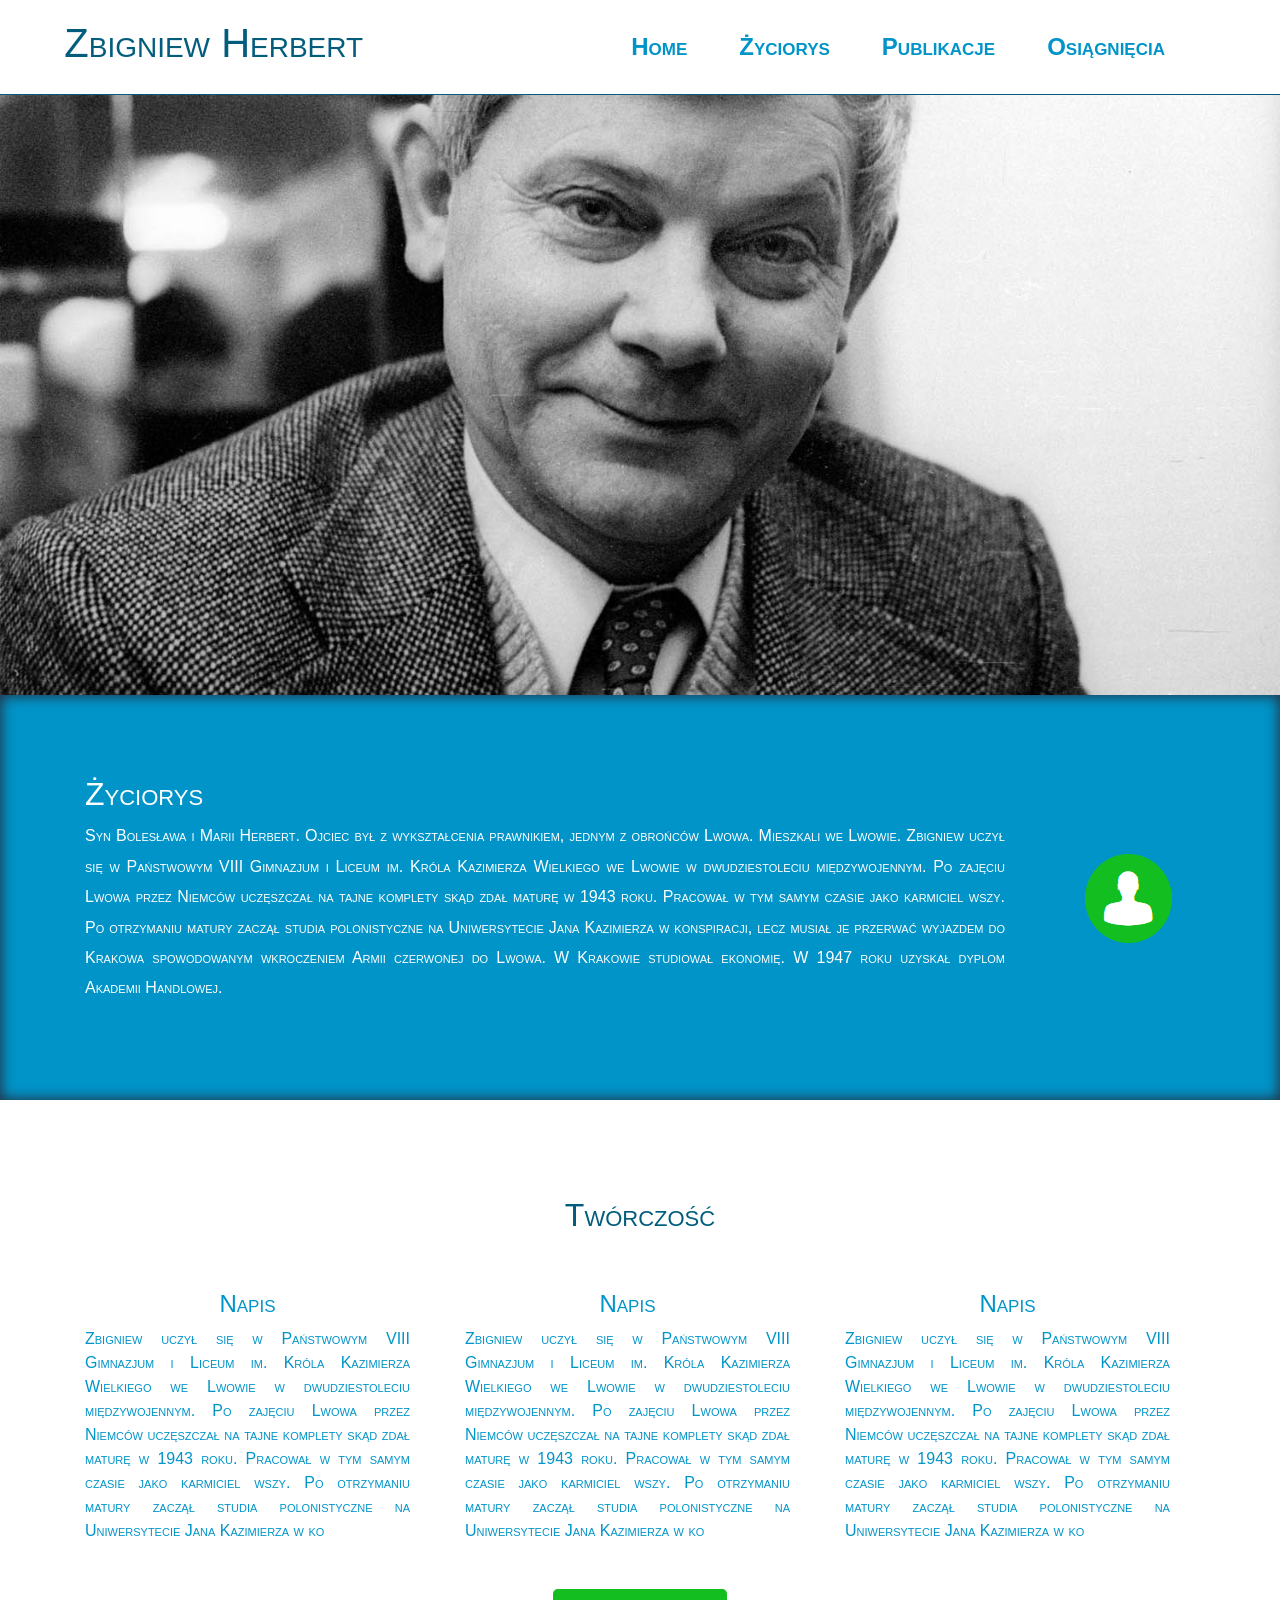
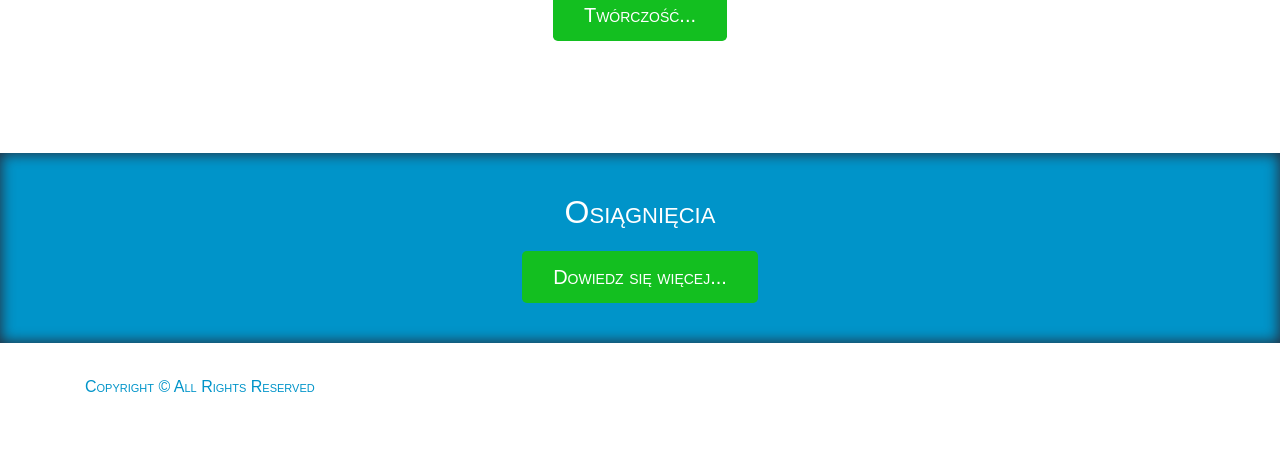
==== src/index.html @ 62166940 "first commit" ====
<!doctype html>
<html>

<head>
    <meta charset="UTF-8">
    <meta http-equiv="X-UA-Compatible" content="IE=edge,chrome=1">
    <title>Fundacja Zbigniewa Herberta - Strona główna</title>
    <meta name="author" content="WarzybokMarcin" />
    <meta name="description" content="kotwice" />
    <meta name="keywords" content="kotwice" />
    <meta name="viewport" content="width=device-width, initial-scale=1.0">
    <link rel="stylesheet" href="./css/reset.css">
    <link rel="stylesheet" href="css/bootstrap.css">
    <link rel="stylesheet" href="css/style.css">
    <link rel="icon" type="image/ico" href="assets/favicon(1).ico">
    <script src="js/bootstrap.min.js"></script>


</head>

<body>
    <nav class="navbar">
        <div class="container-fluid">
            <h1 class="navbar-brand">Zbigniew Herbert</h1>
            <ul class="nav justify-content-end">
                <li class="nav-item">
                    <a href="#" class="nav-link">Home</a>
                </li>
                <li class="nav-item">
                    <a href="#" class="nav-link">Życiorys</a>
                </li>
                <li class="nav-item">
                    <a href="#" class="nav-link">Publikacje</a>
                </li>
                <li class="nav-item">
                    <a href="#" class="nav-link">Osiągnięcia</a>
                </li>
            </ul>
        </div>
    </nav>
    <section class="banner">
    </section>
    <article>
        <section class="cv">
            <div class="container">
                <div class="row">
                    <div class="col-sm-12 col-md-10 col-lg-10">
                        <h2>Życiorys</h2>
                        <p>
                            Syn Bolesława i Marii Herbert. Ojciec był z wykształcenia prawnikiem, jednym z obrońców Lwowa. Mieszkali we Lwowie. Zbigniew
                            uczył się w Państwowym VIII Gimnazjum i Liceum im. Króla Kazimierza Wielkiego we Lwowie w dwudziestoleciu
                            międzywojennym. Po zajęciu Lwowa przez Niemców uczęszczał na tajne komplety skąd zdał maturę
                            w 1943 roku. Pracował w tym samym czasie jako karmiciel wszy. Po otrzymaniu matury zaczął studia
                            polonistyczne na Uniwersytecie Jana Kazimierza w konspiracji, lecz musiał je przerwać wyjazdem
                            do Krakowa spowodowanym wkroczeniem Armii czerwonej do Lwowa. W Krakowie studiował ekonomię.
                            W 1947 roku uzyskał dyplom Akademii Handlowej.
                        </p>
                    </div>
                    <div class="button col-sm-12 col-md-2">
                        <a href="#">
                            <img src="./assets/user.png" alt="user">
                        </a>
                    </div>
                </div>
            </div>
        </section>
        <section class="creating">
            <div class="container">
                <h2>Twórczość</h2>
                <div class="row">
                    <div class="col-sm-12 col-md-4 own">
                        <h4>Napis</h4>
                        <p>Zbigniew uczył się w Państwowym VIII Gimnazjum i Liceum im. Króla Kazimierza Wielkiego we Lwowie
                            w dwudziestoleciu międzywojennym. Po zajęciu Lwowa przez Niemców uczęszczał na tajne komplety
                            skąd zdał maturę w 1943 roku. Pracował w tym samym czasie jako karmiciel wszy. Po otrzymaniu
                            matury zaczął studia polonistyczne na Uniwersytecie Jana Kazimierza w ko</p>
                    </div>
                    <div class="col-sm-12 col-md-4 own">
                        <h4>Napis</h4>
                        <p>Zbigniew uczył się w Państwowym VIII Gimnazjum i Liceum im. Króla Kazimierza Wielkiego we Lwowie
                            w dwudziestoleciu międzywojennym. Po zajęciu Lwowa przez Niemców uczęszczał na tajne komplety
                            skąd zdał maturę w 1943 roku. Pracował w tym samym czasie jako karmiciel wszy. Po otrzymaniu
                            matury zaczął studia polonistyczne na Uniwersytecie Jana Kazimierza w ko</p>
                    </div>
                    <div class="col-sm-12 col-md-4 own">
                        <h4>Napis</h4>
                        <p>Zbigniew uczył się w Państwowym VIII Gimnazjum i Liceum im. Króla Kazimierza Wielkiego we Lwowie
                            w dwudziestoleciu międzywojennym. Po zajęciu Lwowa przez Niemców uczęszczał na tajne komplety
                            skąd zdał maturę w 1943 roku. Pracował w tym samym czasie jako karmiciel wszy. Po otrzymaniu
                            matury zaczął studia polonistyczne na Uniwersytecie Jana Kazimierza w ko</p>
                    </div>
                </div>
                <div class="row">
                    <button class="btn btn-lg btn-custom">
                        <a href="#">Twórczość...</a>
                    </button>
                </div>

            </div>
        </section>
        <section class="achive">
            <div class="container">
                <div class="row">
                    <div class="col-sm-12">
                        <h2>Osiągnięcia</h2>
                    </div>
                    <div class="col-sm-12">
                        <button class="btn btn-lg btn-custom">
                            <a href="#">Dowiedz się więcej...</a>
                        </button>
                    </div>
                </div>
            </div>
        </section>
    </article>
    <footer class="custom-footer">
        <div class="container">
            <div class="row">
                <div class="col-sm-12 col-md-4">
                    Copyright &copy; All Rights Reserved
                </div>
            </div>
        </div>
    </footer>


    <script src="js/jquery.min.js"></script>
    <script src="js/tether.min.js"></script>
</body>

</html>
---- src/css/style.css ----
* {
  font-variant: small-caps !important;
  font-family: Arial, Helvetica, sans-serif !important; }

nav {
  background: white;
  position: relative;
  z-index: 2;
  border-bottom: 1px solid #025d7d; }
  nav h1 {
    font-size: 40px !important;
    text-align: center;
    color: #025d7d;
    width: 30%; }
  nav ul {
    margin-right: 3em;
    margin-left: 1em; }
  nav li {
    margin-right: 20px; }
  nav a {
    color: #0094c9;
    font-size: 24px;
    font-family: Arial, Helvetica, sans-serif;
    font-weight: bold; }
  @media screen and (max-width: 997px) {
    nav h1 {
      width: 100%;
      font-size: 31px !important;
      font-weight: bold; } }
  @media screen and (min-width: 997px) and (max-width: 1200px) {
    nav ul {
      margin-right: 0;
      margin-left: 2em; }
      nav ul li {
        margin-right: 15px; } }

.banner {
  width: 100%;
  height: 800px;
  position: relative;
  margin-top: -200px;
  background-attachment: fixed;
  background: url("../assets/banner.jpg") no-repeat;
  background-size: cover;
  background-position: center top;
  -webkit-box-shadow: 2px;
  box-shadow: 2px; }

.cv {
  color: white;
  background: #0094c9;
  padding: 5em 1em;
  text-align: justify;
  line-height: 1.9;
  -webkit-box-shadow: inset 0px 0px 14px 1px rgba(52, 0, 0, 0.7);
  box-shadow: inset 0px 0px 14px 1px rgba(52, 0, 0, 0.7); }
  @media screen and (max-width: 1000px) {
    .cv {
      line-height: 1.4; } }

.button {
  padding: 1em;
  padding-top: 4em; }
  .button img {
    margin-left: 30px; }
  @media screen and (max-width: 1000px) {
    .button {
      padding: 0; }
      .button img {
        margin-left: auto;
        margin-right: auto;
        display: block;
        margin-top: 60px; } }

.creating {
  padding: 2em;
  padding-top: 6em;
  padding-bottom: 7em;
  color: #0094c9; }
  .creating h2 {
    color: #025d7d;
    text-align: center;
    display: block;
    margin-bottom: 1em; }

.own {
  text-align: justify;
  margin-top: 1.5em;
  padding-right: 40px; }
  @media screen and (max-width: 750px) {
    .own {
      padding-right: 0; } }
  .own h4 {
    text-align: center; }

@media screen and (max-width: 1000px) {
  p {
    font-size: 16px !important; } }

.btn-custom {
  margin-left: auto;
  margin-right: auto;
  display: block;
  margin-top: 30px;
  padding: 0.5em 1.5em;
  background: #13bf20; }
  .btn-custom a {
    color: white; }

.achive {
  background: #0094c9;
  color: white !important;
  padding-top: 2.5em;
  padding-bottom: 2.5em;
  -webkit-box-shadow: inset 0px 0px 14px 1px rgba(52, 0, 0, 0.7);
  box-shadow: inset 0px 0px 14px 1px rgba(52, 0, 0, 0.7); }
  .achive h2 {
    display: block;
    width: 100%;
    text-align: center;
    margin-bottom: -10px; }

.custom-footer {
  color: #0094c9;
  background: white;
  padding-top: 2em;
  padding-bottom: 4em; }
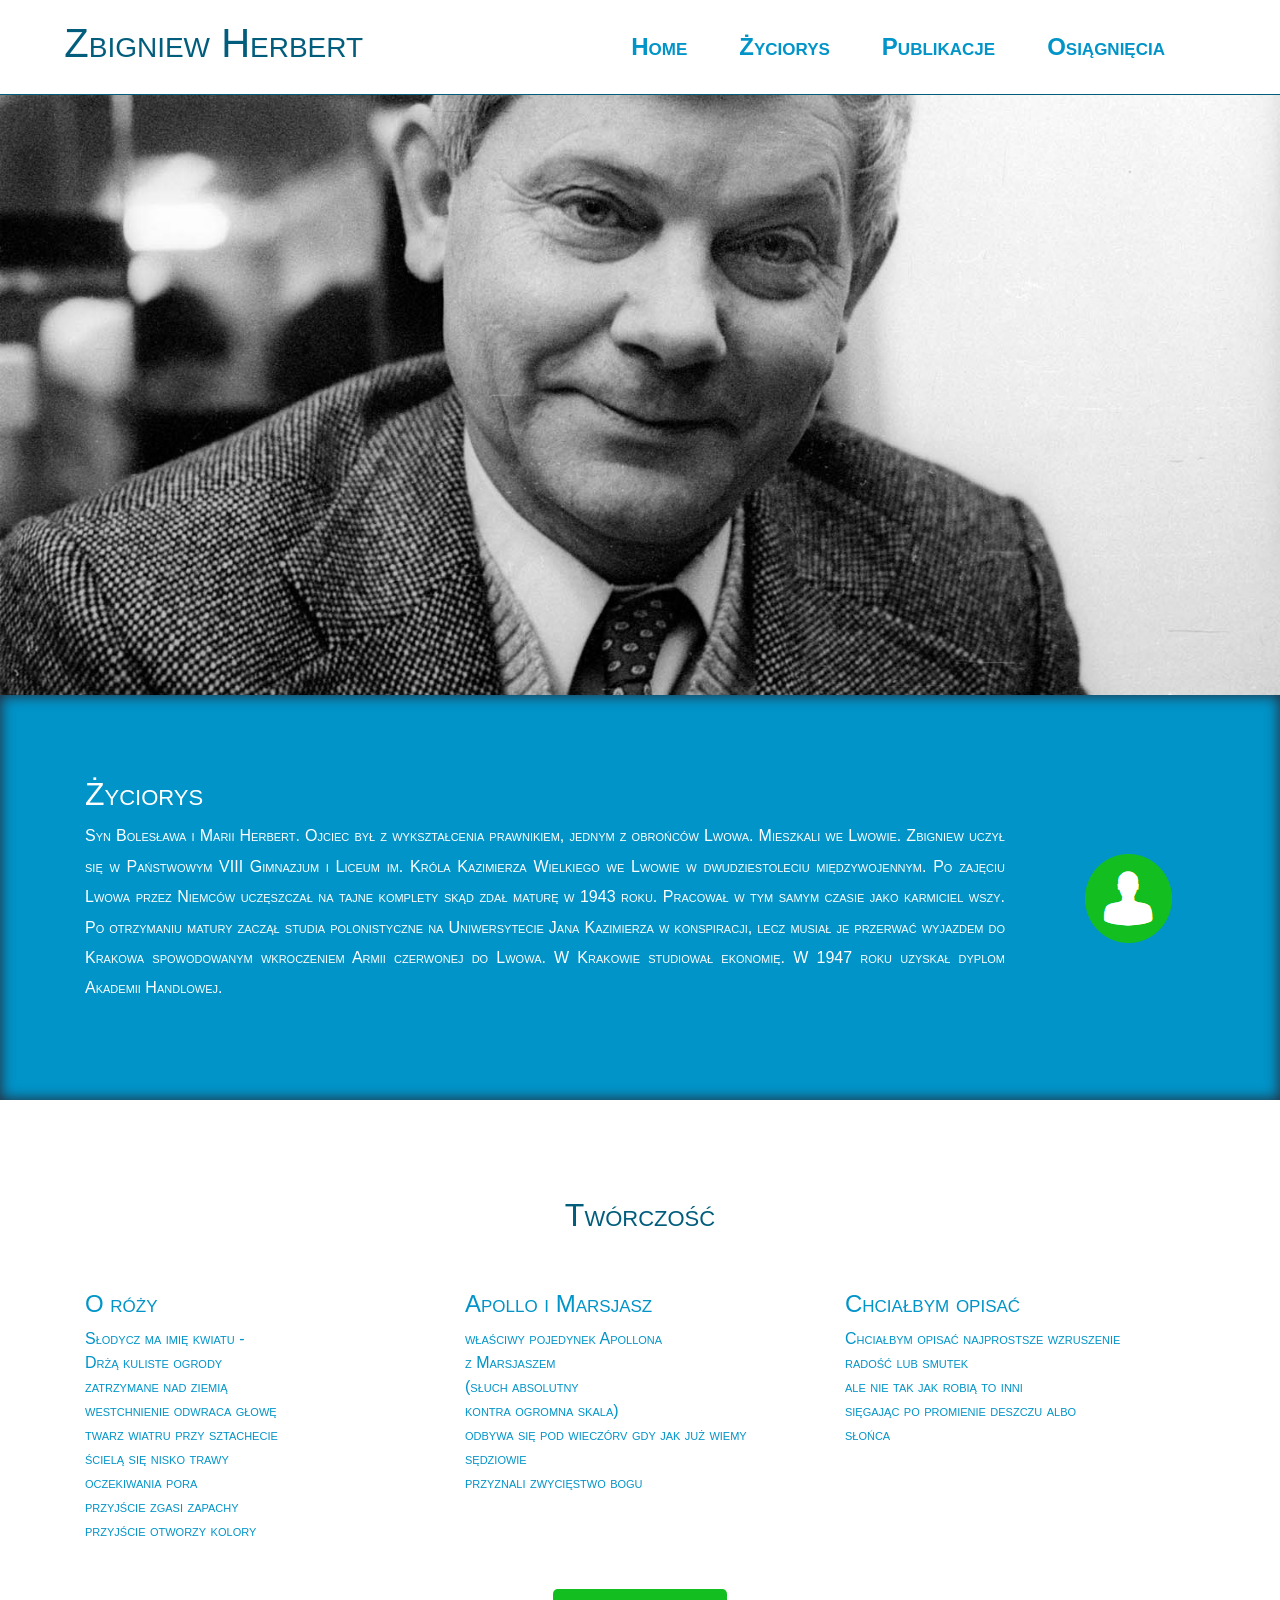
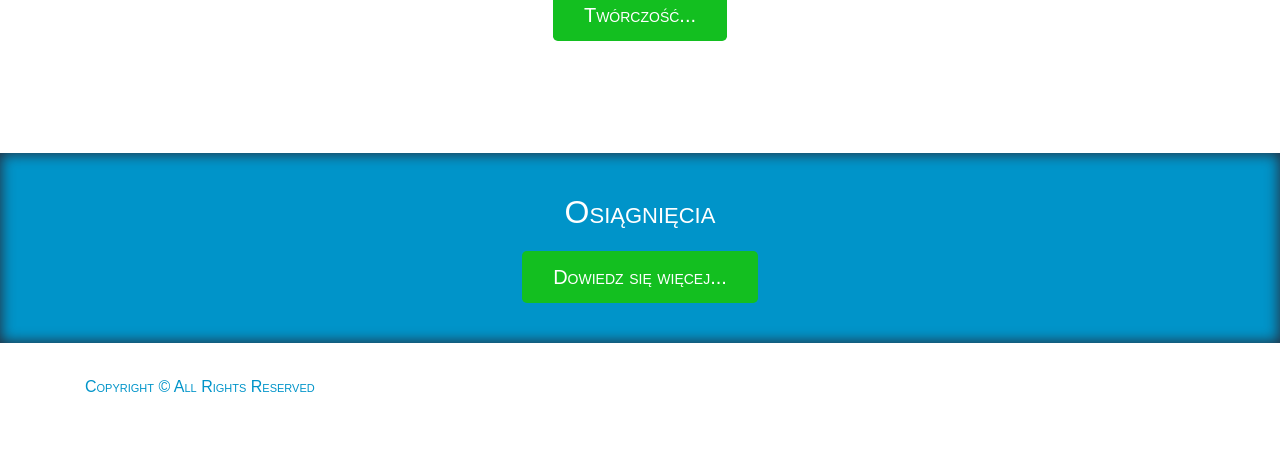
==== commit 9ffa09fe: "second commit" ====
--- a/src/index.html
+++ b/src/index.html
@@ -27,7 +27,7 @@
                     <a href="#" class="nav-link">Home</a>
                 </li>
                 <li class="nav-item">
-                    <a href="#" class="nav-link">Życiorys</a>
+                    <a href="views/cv.html" class="nav-link">Życiorys</a>
                 </li>
                 <li class="nav-item">
                     <a href="#" class="nav-link">Publikacje</a>
@@ -57,7 +57,7 @@
                         </p>
                     </div>
                     <div class="button col-sm-12 col-md-2">
-                        <a href="#">
+                        <a href="views/cv.html">
                             <img src="./assets/user.png" alt="user">
                         </a>
                     </div>
@@ -69,25 +69,37 @@
                 <h2>Twórczość</h2>
                 <div class="row">
                     <div class="col-sm-12 col-md-4 own">
-                        <h4>Napis</h4>
-                        <p>Zbigniew uczył się w Państwowym VIII Gimnazjum i Liceum im. Króla Kazimierza Wielkiego we Lwowie
-                            w dwudziestoleciu międzywojennym. Po zajęciu Lwowa przez Niemców uczęszczał na tajne komplety
-                            skąd zdał maturę w 1943 roku. Pracował w tym samym czasie jako karmiciel wszy. Po otrzymaniu
-                            matury zaczął studia polonistyczne na Uniwersytecie Jana Kazimierza w ko</p>
+                        <h4>O róży</h4>
+                        <p>Słodycz ma imię kwiatu -<br>
+
+                                Drżą kuliste ogrody<br>
+                                zatrzymane nad ziemią<br>
+                                westchnienie odwraca głowę<br>
+                                twarz wiatru przy sztachecie<br>
+                                ścielą się nisko trawy<br>
+                                oczekiwania pora<br>
+                                przyjście zgasi zapachy<br>
+                                przyjście otworzy kolory </p>
                     </div>
                     <div class="col-sm-12 col-md-4 own">
-                        <h4>Napis</h4>
-                        <p>Zbigniew uczył się w Państwowym VIII Gimnazjum i Liceum im. Króla Kazimierza Wielkiego we Lwowie
-                            w dwudziestoleciu międzywojennym. Po zajęciu Lwowa przez Niemców uczęszczał na tajne komplety
-                            skąd zdał maturę w 1943 roku. Pracował w tym samym czasie jako karmiciel wszy. Po otrzymaniu
-                            matury zaczął studia polonistyczne na Uniwersytecie Jana Kazimierza w ko</p>
+                        <h4>Apollo i Marsjasz</h4>
+                        <p>właściwy pojedynek Apollona<br>
+                                z Marsjaszem<br>
+                                (słuch absolutny<br>
+                                kontra ogromna skala)<br>
+                                odbywa się pod wieczórv
+                                gdy jak już wiemy<br>
+                                sędziowie<br>
+                                przyznali zwycięstwo bogu<br>
+                                </p>
                     </div>
                     <div class="col-sm-12 col-md-4 own">
-                        <h4>Napis</h4>
-                        <p>Zbigniew uczył się w Państwowym VIII Gimnazjum i Liceum im. Króla Kazimierza Wielkiego we Lwowie
-                            w dwudziestoleciu międzywojennym. Po zajęciu Lwowa przez Niemców uczęszczał na tajne komplety
-                            skąd zdał maturę w 1943 roku. Pracował w tym samym czasie jako karmiciel wszy. Po otrzymaniu
-                            matury zaczął studia polonistyczne na Uniwersytecie Jana Kazimierza w ko</p>
+                        <h4>Chciałbym opisać</h4>
+                        <p>Chciałbym opisać najprostsze wzruszenie<br>
+                                radość lub smutek<br>
+                                ale nie tak jak robią to inni<br>
+                                sięgając po promienie deszczu albo<br> słońca<br>
+                                 </p>
                     </div>
                 </div>
                 <div class="row">
@@ -116,7 +128,7 @@
     <footer class="custom-footer">
         <div class="container">
             <div class="row">
-                <div class="col-sm-12 col-md-4">
+                <div class="col-sm-12 col-md-6 ">
                     Copyright &copy; All Rights Reserved
                 </div>
             </div>
--- a/src/css/style.css
+++ b/src/css/style.css
@@ -84,14 +84,15 @@
     margin-bottom: 1em; }
 
 .own {
-  text-align: justify;
   margin-top: 1.5em;
   padding-right: 40px; }
+  .own p {
+    text-align: justify; }
   @media screen and (max-width: 750px) {
     .own {
       padding-right: 0; } }
   .own h4 {
-    text-align: center; }
+    text-align: left; }
 
 @media screen and (max-width: 1000px) {
   p {
@@ -125,3 +126,20 @@
   background: white;
   padding-top: 2em;
   padding-bottom: 4em; }
+
+.des {
+  background: #0094c9;
+  color: white;
+  -webkit-box-shadow: inset 0px 0px 14px 1px rgba(52, 0, 0, 0.7);
+  box-shadow: inset 0px 0px 14px 1px rgba(52, 0, 0, 0.7); }
+
+.cv-text {
+  padding: 6em 2em;
+  text-align: justify;
+  line-height: 1.6; }
+  .cv-text h4 {
+    margin-top: 20px; }
+  .cv-text h2 {
+    width: 100%;
+    text-align: center;
+    margin-bottom: 40px; }
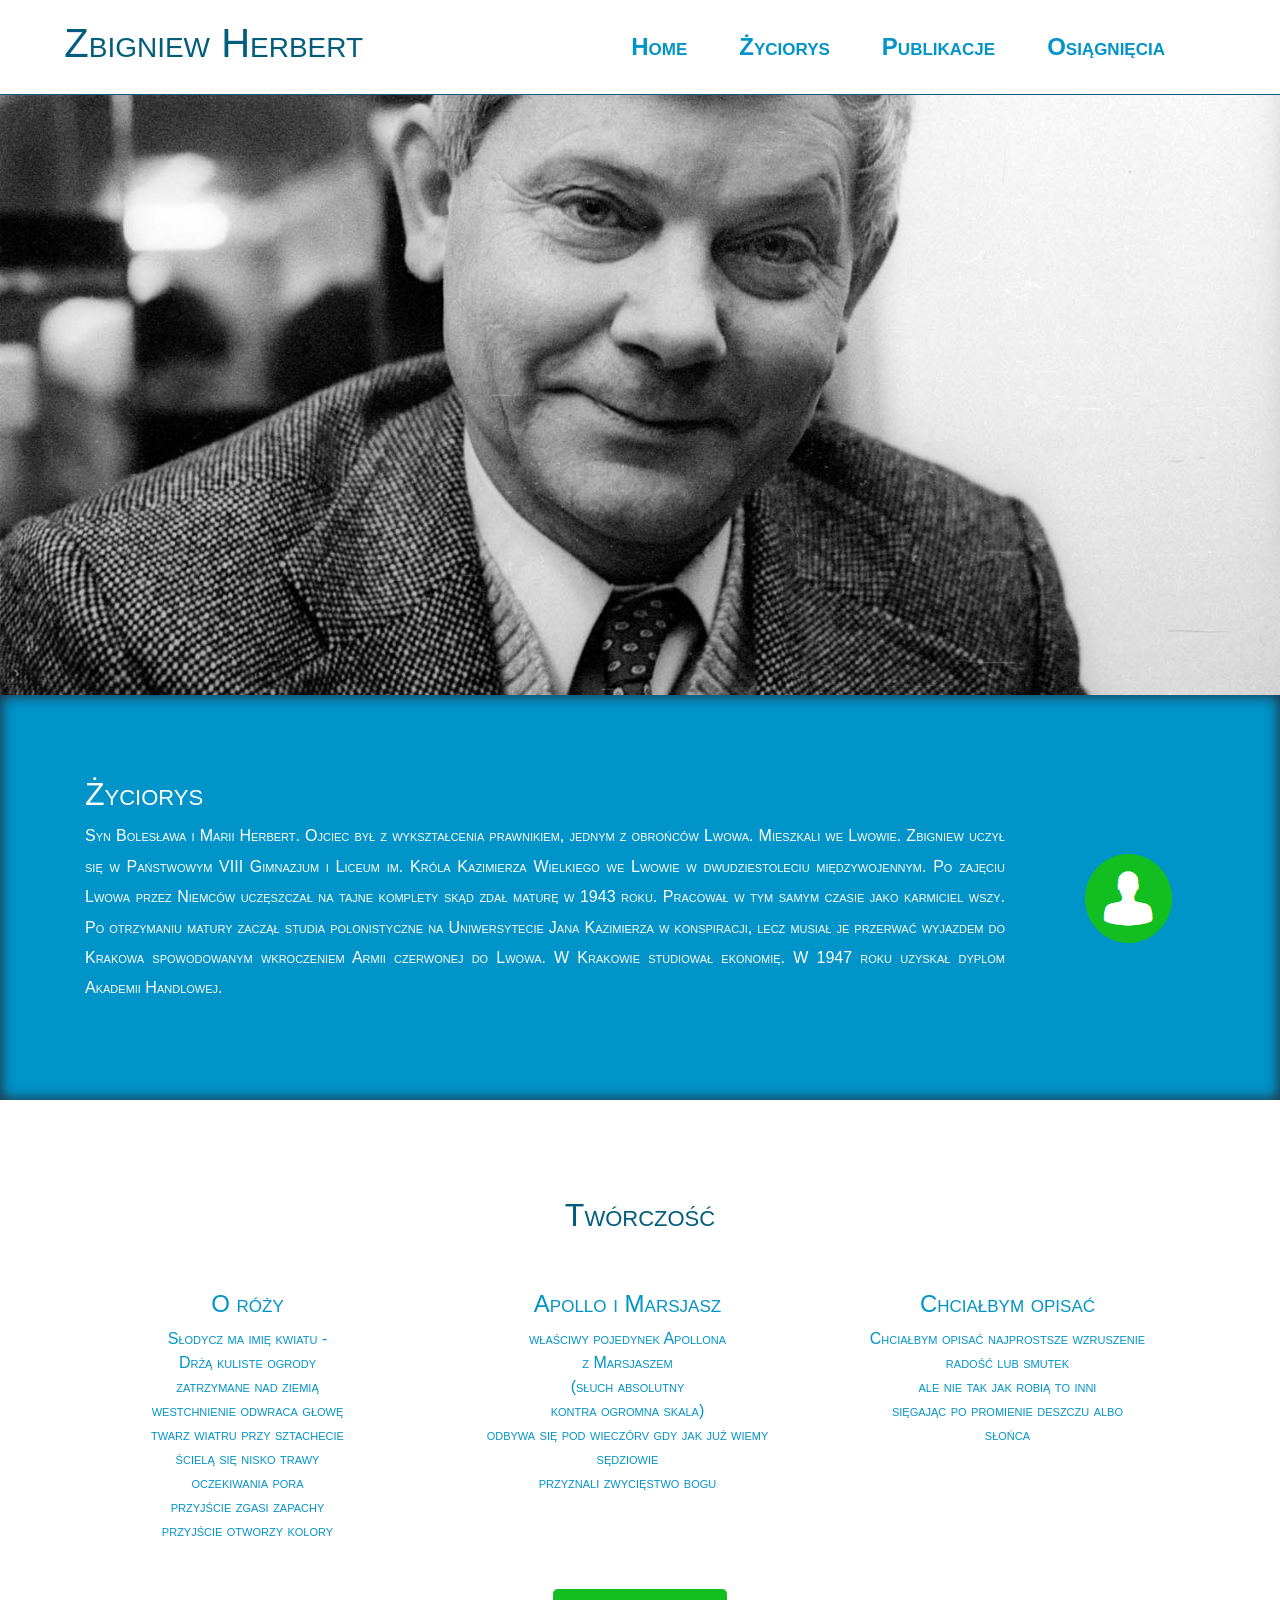
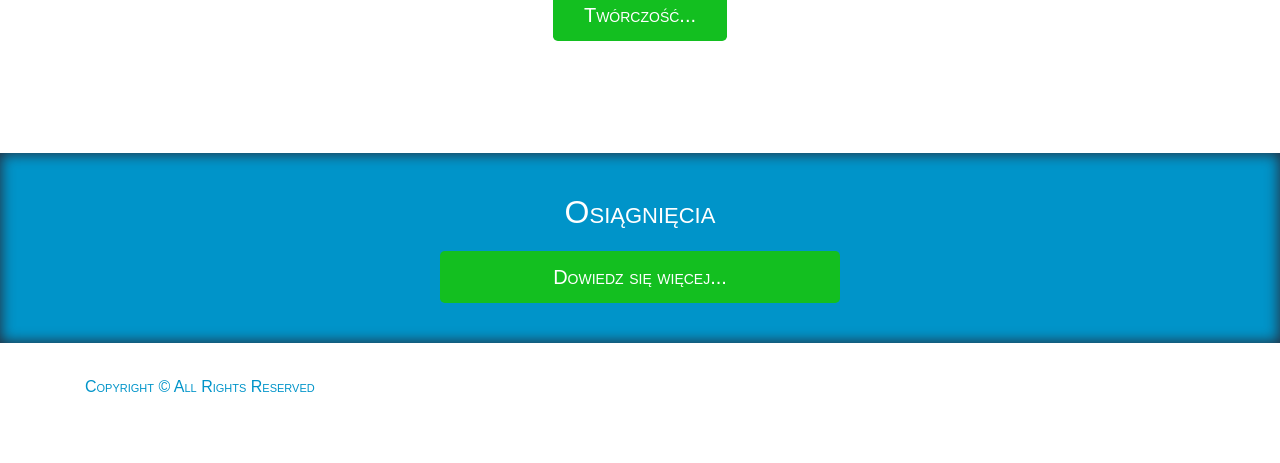
==== commit ac29316f: "before achive" ====
--- a/src/index.html
+++ b/src/index.html
@@ -30,7 +30,7 @@
                     <a href="views/cv.html" class="nav-link">Życiorys</a>
                 </li>
                 <li class="nav-item">
-                    <a href="#" class="nav-link">Publikacje</a>
+                    <a href="./views/creating.html" class="nav-link">Publikacje</a>
                 </li>
                 <li class="nav-item">
                     <a href="#" class="nav-link">Osiągnięcia</a>
@@ -40,7 +40,7 @@
     </nav>
     <section class="banner">
     </section>
-    <article>
+    <article class="home">
         <section class="cv">
             <div class="container">
                 <div class="row">
@@ -70,42 +70,42 @@
                 <div class="row">
                     <div class="col-sm-12 col-md-4 own">
                         <h4>O róży</h4>
-                        <p>Słodycz ma imię kwiatu -<br>
-
-                                Drżą kuliste ogrody<br>
-                                zatrzymane nad ziemią<br>
-                                westchnienie odwraca głowę<br>
-                                twarz wiatru przy sztachecie<br>
-                                ścielą się nisko trawy<br>
-                                oczekiwania pora<br>
-                                przyjście zgasi zapachy<br>
-                                przyjście otworzy kolory </p>
+                        <p>Słodycz ma imię kwiatu -
+                            <br> Drżą kuliste ogrody
+                            <br> zatrzymane nad ziemią
+                            <br> westchnienie odwraca głowę
+                            <br> twarz wiatru przy sztachecie
+                            <br> ścielą się nisko trawy
+                            <br> oczekiwania pora
+                            <br> przyjście zgasi zapachy
+                            <br> przyjście otworzy kolory </p>
                     </div>
                     <div class="col-sm-12 col-md-4 own">
                         <h4>Apollo i Marsjasz</h4>
-                        <p>właściwy pojedynek Apollona<br>
-                                z Marsjaszem<br>
-                                (słuch absolutny<br>
-                                kontra ogromna skala)<br>
-                                odbywa się pod wieczórv
-                                gdy jak już wiemy<br>
-                                sędziowie<br>
-                                przyznali zwycięstwo bogu<br>
-                                </p>
+                        <p>właściwy pojedynek Apollona
+                            <br> z Marsjaszem
+                            <br> (słuch absolutny
+                            <br> kontra ogromna skala)
+                            <br> odbywa się pod wieczórv gdy jak już wiemy sędziowie
+                            <br> przyznali zwycięstwo bogu
+                            <br>
+                        </p>
                     </div>
                     <div class="col-sm-12 col-md-4 own">
                         <h4>Chciałbym opisać</h4>
-                        <p>Chciałbym opisać najprostsze wzruszenie<br>
-                                radość lub smutek<br>
-                                ale nie tak jak robią to inni<br>
-                                sięgając po promienie deszczu albo<br> słońca<br>
-                                 </p>
+                        <p>Chciałbym opisać najprostsze wzruszenie
+                            <br> radość lub smutek
+                            <br> ale nie tak jak robią to inni
+                            <br> sięgając po promienie deszczu albo
+                            <br> słońca
+                            <br>
+                        </p>
                     </div>
                 </div>
                 <div class="row">
-                    <button class="btn btn-lg btn-custom">
-                        <a href="#">Twórczość...</a>
-                    </button>
+
+                    <a class="btn btn-lg btn-custom" href="./views/creating.html">Twórczość...</a>
+
                 </div>
 
             </div>
@@ -117,9 +117,9 @@
                         <h2>Osiągnięcia</h2>
                     </div>
                     <div class="col-sm-12">
-                        <button class="btn btn-lg btn-custom">
-                            <a href="#">Dowiedz się więcej...</a>
-                        </button>
+
+                        <a class="btn btn-lg btn-custom" href="#">Dowiedz się więcej...</a>
+
                     </div>
                 </div>
             </div>
--- a/src/css/style.css
+++ b/src/css/style.css
@@ -57,6 +57,10 @@
   @media screen and (max-width: 1000px) {
     .cv {
       line-height: 1.4; } }
+  @media screen and (max-width: 512px) {
+    .cv {
+      padding-right: 22vh;
+      padding-left: 0; } }
 
 .button {
   padding: 1em;
@@ -77,22 +81,28 @@
   padding-top: 6em;
   padding-bottom: 7em;
   color: #0094c9; }
+  .creating a {
+    color: white; }
   .creating h2 {
     color: #025d7d;
     text-align: center;
     display: block;
     margin-bottom: 1em; }
+  @media screen and (max-width: 512px) {
+    .creating {
+      padding-left: 0em;
+      padding-right: 20vh; } }
 
 .own {
   margin-top: 1.5em;
   padding-right: 40px; }
   .own p {
-    text-align: justify; }
+    text-align: center; }
   @media screen and (max-width: 750px) {
     .own {
       padding-right: 0; } }
   .own h4 {
-    text-align: left; }
+    text-align: center; }
 
 @media screen and (max-width: 1000px) {
   p {
@@ -120,6 +130,10 @@
     width: 100%;
     text-align: center;
     margin-bottom: -10px; }
+  .achive a {
+    width: 400px;
+    text-align: center;
+    color: white; }
 
 .custom-footer {
   color: #0094c9;
@@ -132,14 +146,66 @@
   color: white;
   -webkit-box-shadow: inset 0px 0px 14px 1px rgba(52, 0, 0, 0.7);
   box-shadow: inset 0px 0px 14px 1px rgba(52, 0, 0, 0.7); }
+  .des .row {
+    margin-top: 2em; }
 
 .cv-text {
   padding: 6em 2em;
   text-align: justify;
-  line-height: 1.6; }
+  line-height: 1.6;
+  -webkit-box-shadow: inset 0px 0px 14px 1px rgba(52, 0, 0, 0.7);
+  box-shadow: inset 0px 0px 14px 1px rgba(52, 0, 0, 0.7); }
   .cv-text h4 {
     margin-top: 20px; }
   .cv-text h2 {
     width: 100%;
     text-align: center;
     margin-bottom: 40px; }
+  @media screen and (max-width: 512px) {
+    .cv-text {
+      padding-right: 12em; }
+      .cv-text p {
+        font-size: 14px !important; } }
+
+.cv-des {
+  padding: 5em 1em;
+  min-height: 400px;
+  -webkit-box-shadow: inset 0px 0px 14px 1px rgba(52, 0, 0, 0.7);
+  box-shadow: inset 0px 0px 14px 1px rgba(52, 0, 0, 0.7); }
+  .cv-des h2 {
+    color: white;
+    text-align: center;
+    background: #0094c9; }
+  .cv-des a {
+    color: white;
+    width: 200px; }
+
+.cv-img {
+  height: auto; }
+  .cv-img img {
+    width: 80%;
+    display: block; }
+  @media screen and (max-width: 512px) {
+    .cv-img img {
+      width: 60%; } }
+
+.header-crt {
+  width: 100%;
+  height: auto;
+  padding-top: 1em;
+  padding-bottom: 1em;
+  margin-bottom: 0;
+  background: white;
+  color: #0094c9;
+  text-align: center; }
+  @media screen and (max-width: 512px) {
+    .header-crt {
+      text-align: left;
+      padding-left: 3em; } }
+
+.odst {
+  width: 100%;
+  height: 50px;
+  background: #0094c9;
+  -webkit-box-shadow: inset 0px 0px 14px 1px rgba(52, 0, 0, 0.7);
+  box-shadow: inset 0px 0px 14px 1px rgba(52, 0, 0, 0.7); }
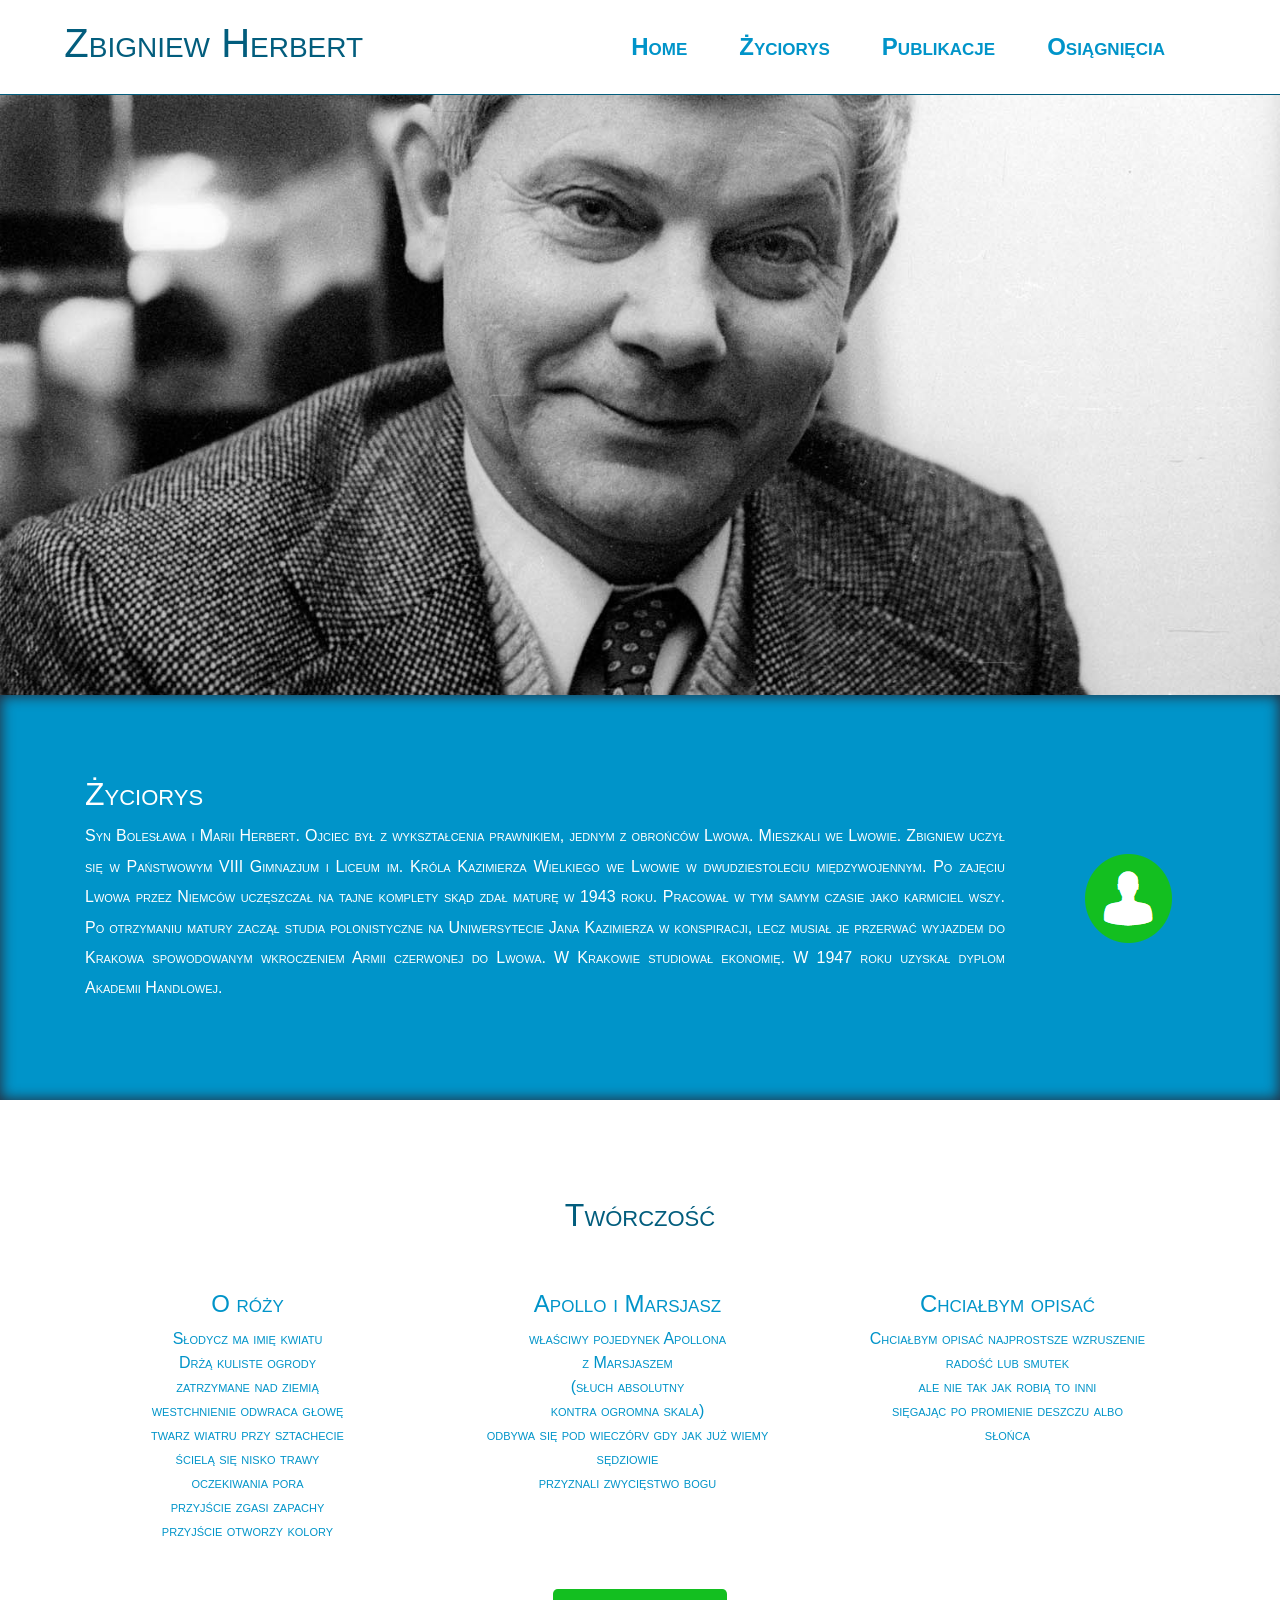
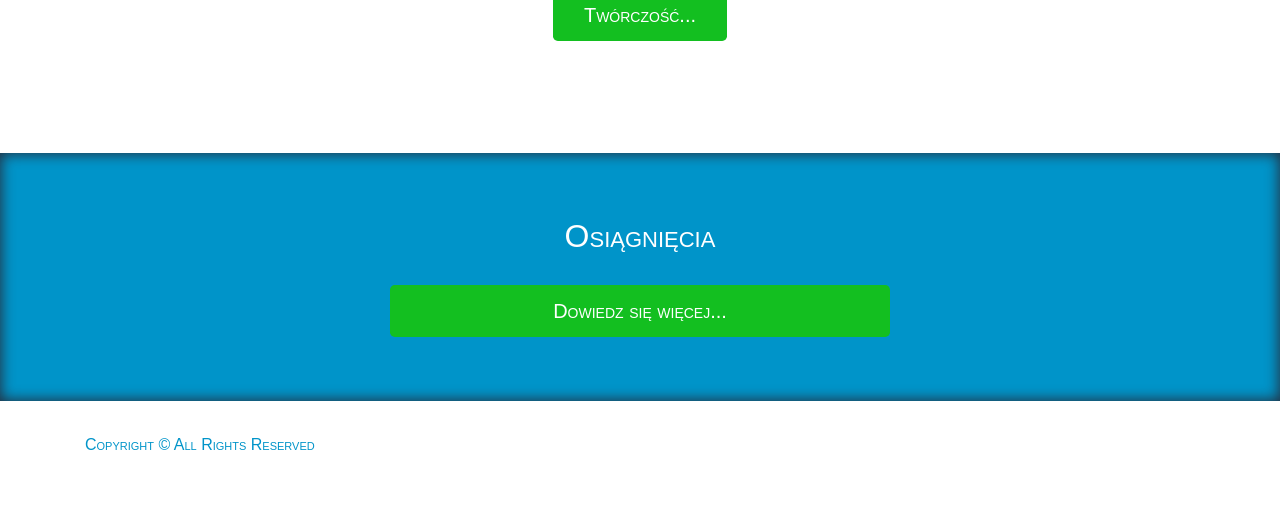
==== commit 172ff51f: "Finished" ====
--- a/src/index.html
+++ b/src/index.html
@@ -33,7 +33,7 @@
                     <a href="./views/creating.html" class="nav-link">Publikacje</a>
                 </li>
                 <li class="nav-item">
-                    <a href="#" class="nav-link">Osiągnięcia</a>
+                    <a href="./views/achive.html" class="nav-link">Osiągnięcia</a>
                 </li>
             </ul>
         </div>
@@ -70,7 +70,7 @@
                 <div class="row">
                     <div class="col-sm-12 col-md-4 own">
                         <h4>O róży</h4>
-                        <p>Słodycz ma imię kwiatu -
+                        <p>Słodycz ma imię kwiatu 
                             <br> Drżą kuliste ogrody
                             <br> zatrzymane nad ziemią
                             <br> westchnienie odwraca głowę
@@ -118,7 +118,7 @@
                     </div>
                     <div class="col-sm-12">
 
-                        <a class="btn btn-lg btn-custom" href="#">Dowiedz się więcej...</a>
+                        <a class="btn btn-lg btn-custom2" href="./views/achive.html">Dowiedz się więcej...</a>
 
                     </div>
                 </div>
--- a/src/css/style.css
+++ b/src/css/style.css
@@ -1,6 +1,10 @@
 * {
   font-variant: small-caps !important;
   font-family: Arial, Helvetica, sans-serif !important; }
+
+@media screen and (max-width: 512px) {
+  p {
+    font-size: 14px !important; } }
 
 nav {
   background: white;
@@ -22,7 +26,12 @@
     font-size: 24px;
     font-family: Arial, Helvetica, sans-serif;
     font-weight: bold; }
-  @media screen and (max-width: 997px) {
+  @media screen and (max-width: 512px) {
+    nav h1 {
+      width: 100%;
+      font-size: 28px !important;
+      font-weight: bold; } }
+  @media screen and (min-width: 512px) and (max-width: 997px) {
     nav h1 {
       width: 100%;
       font-size: 31px !important;
@@ -59,8 +68,7 @@
       line-height: 1.4; } }
   @media screen and (max-width: 512px) {
     .cv {
-      padding-right: 22vh;
-      padding-left: 0; } }
+      padding: 10px; } }
 
 .button {
   padding: 1em;
@@ -90,8 +98,7 @@
     margin-bottom: 1em; }
   @media screen and (max-width: 512px) {
     .creating {
-      padding-left: 0em;
-      padding-right: 20vh; } }
+      padding: 20px; } }
 
 .own {
   margin-top: 1.5em;
@@ -104,10 +111,6 @@
   .own h4 {
     text-align: center; }
 
-@media screen and (max-width: 1000px) {
-  p {
-    font-size: 16px !important; } }
-
 .btn-custom {
   margin-left: auto;
   margin-right: auto;
@@ -118,11 +121,21 @@
   .btn-custom a {
     color: white; }
 
+.btn-custom2 {
+  padding: 10px 1em;
+  text-align: center;
+  background: #13bf20;
+  margin-top: 2em;
+  display: block;
+  margin-left: auto;
+  margin-right: auto;
+  max-width: 500px; }
+
 .achive {
   background: #0094c9;
   color: white !important;
-  padding-top: 2.5em;
-  padding-bottom: 2.5em;
+  padding-top: 4em;
+  padding-bottom: 4em;
   -webkit-box-shadow: inset 0px 0px 14px 1px rgba(52, 0, 0, 0.7);
   box-shadow: inset 0px 0px 14px 1px rgba(52, 0, 0, 0.7); }
   .achive h2 {
@@ -131,7 +144,6 @@
     text-align: center;
     margin-bottom: -10px; }
   .achive a {
-    width: 400px;
     text-align: center;
     color: white; }
 
@@ -163,12 +175,12 @@
     margin-bottom: 40px; }
   @media screen and (max-width: 512px) {
     .cv-text {
-      padding-right: 12em; }
+      padding: 20px; }
       .cv-text p {
         font-size: 14px !important; } }
 
 .cv-des {
-  padding: 5em 1em;
+  padding: 7em 1em;
   min-height: 400px;
   -webkit-box-shadow: inset 0px 0px 14px 1px rgba(52, 0, 0, 0.7);
   box-shadow: inset 0px 0px 14px 1px rgba(52, 0, 0, 0.7); }
@@ -183,11 +195,12 @@
 .cv-img {
   height: auto; }
   .cv-img img {
-    width: 80%;
+    width: 100%;
+    max-width: 450px;
     display: block; }
-  @media screen and (max-width: 512px) {
-    .cv-img img {
-      width: 60%; } }
+  @media screen and (max-width: 750px) {
+    .cv-img {
+      margin-bottom: 10vh; } }
 
 .header-crt {
   width: 100%;
@@ -200,8 +213,8 @@
   text-align: center; }
   @media screen and (max-width: 512px) {
     .header-crt {
-      text-align: left;
-      padding-left: 3em; } }
+      text-align: center;
+      padding: 20px; } }
 
 .odst {
   width: 100%;
@@ -209,3 +222,15 @@
   background: #0094c9;
   -webkit-box-shadow: inset 0px 0px 14px 1px rgba(52, 0, 0, 0.7);
   box-shadow: inset 0px 0px 14px 1px rgba(52, 0, 0, 0.7); }
+
+.achive {
+  -webkit-box-shadow: inset 0px 0px 14px 1px rgba(52, 0, 0, 0.7);
+  box-shadow: inset 0px 0px 14px 1px rgba(52, 0, 0, 0.7); }
+
+.l {
+  padding-top: 1em;
+  padding-bottom: 1em;
+  padding: 2em; }
+  @media screen and (max-width: 512px) {
+    .l {
+      padding: 20px; } }
